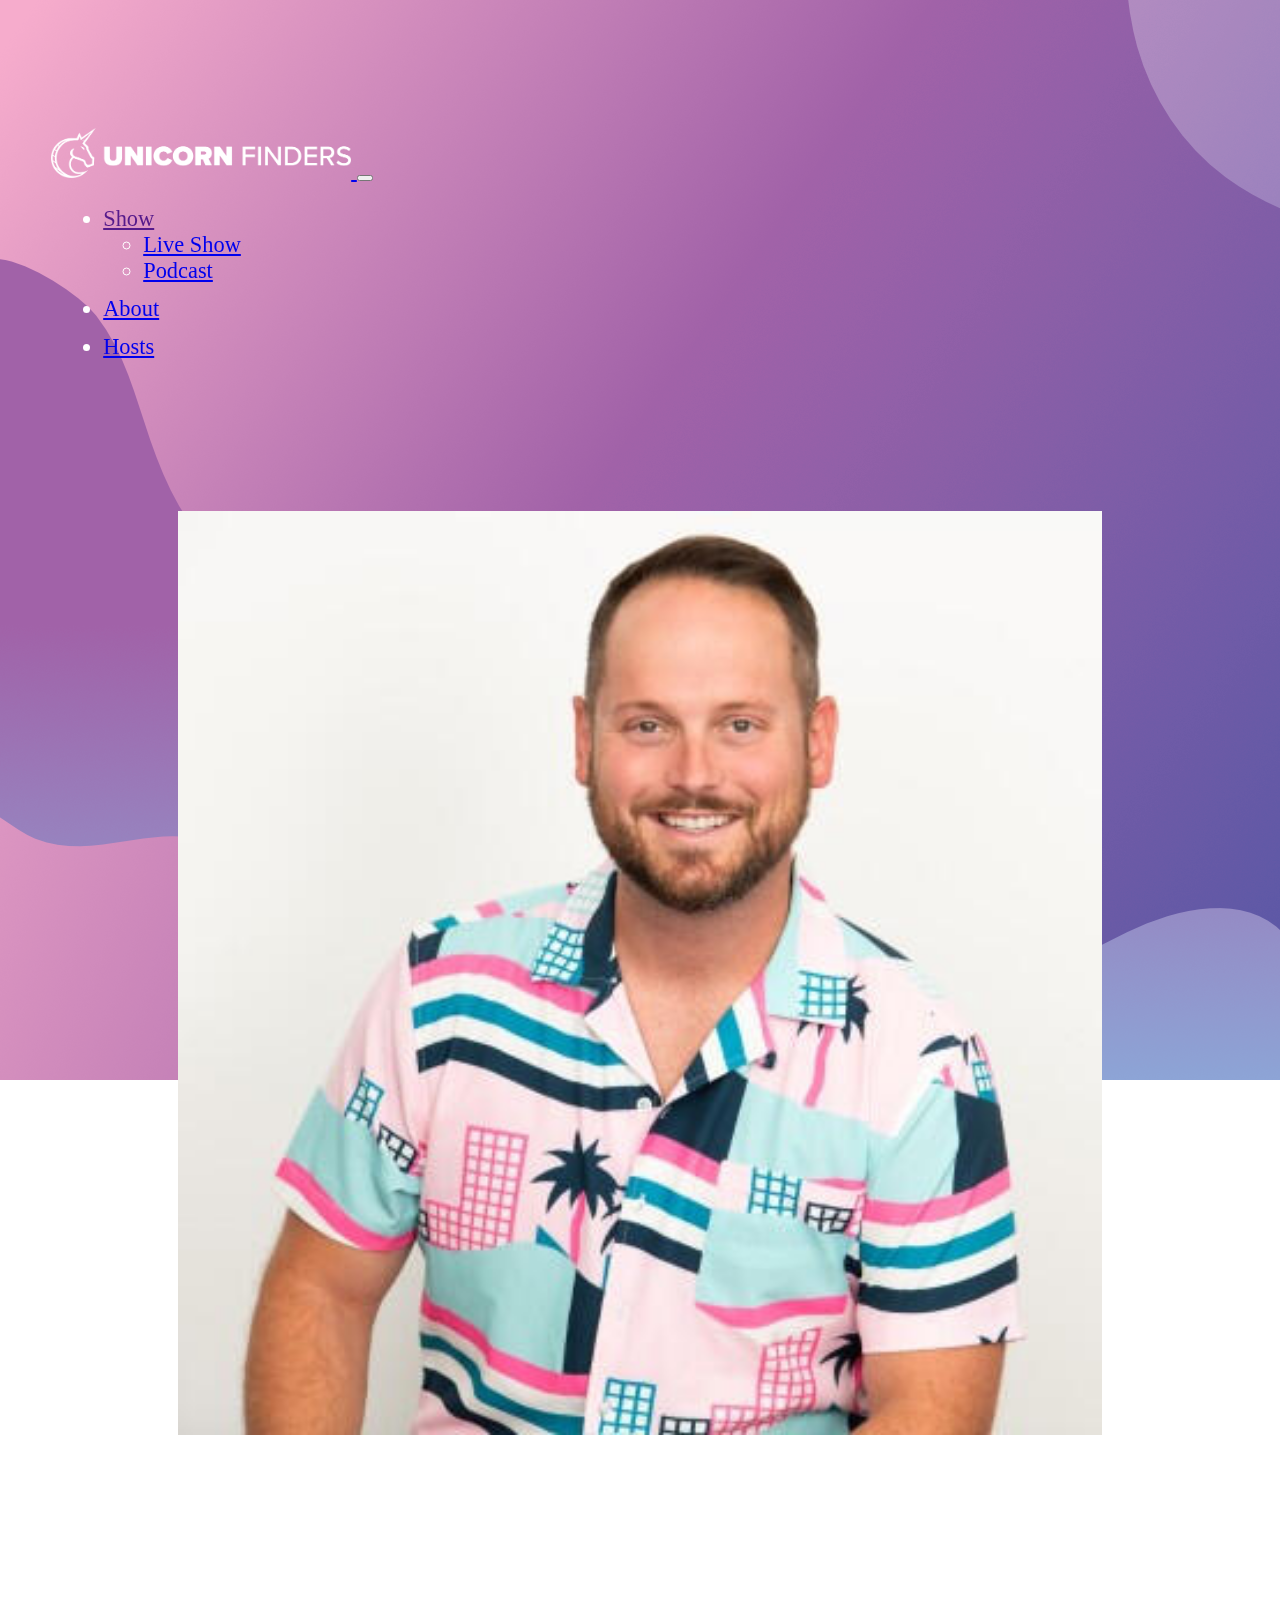
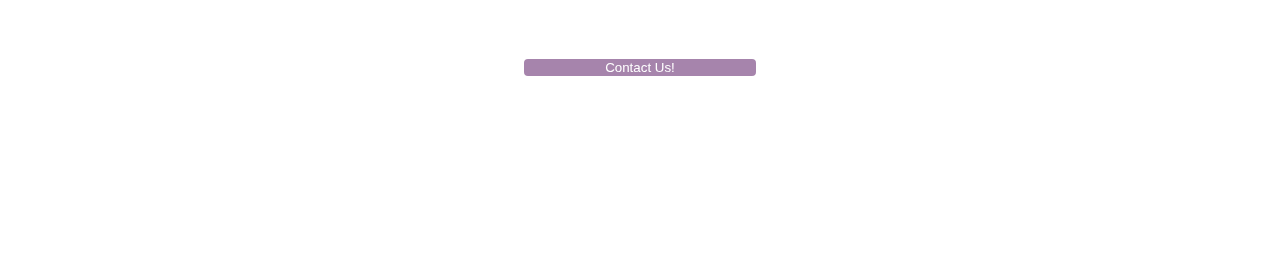
==== About.html @ c6fbdf16 "Finish Contact pages and add About page" ====
<!doctype html>
<html lang="en">
  <head>
    <meta charset="utf-8">
    <meta name="viewport" content="width=device-width, initial-scale=1">
    <link href="https://cdn.jsdelivr.net/npm/bootstrap@5.1.3/dist/css/bootstrap.min.css" rel="stylesheet" integrity="sha384-1BmE4kWBq78iYhFldvKuhfTAU6auU8tT94WrHftjDbrCEXSU1oBoqyl2QvZ6jIW3" crossorigin="anonymous">
    <link rel="icon" href="/images/indyArtboard 7@2x.png">
    <link rel="stylesheet" href="Unicorn_Finders_Website.css">
    <title>The Unicorn Finders</title>
  </head>
  <body>
    <!-- BACKGROUND FILES -->
    <div id="bg-4k">
      <img src="/images/Updated Background 2.png" alt="">
    </div>
    <div id="bg">
      <img src="/images/Updated Background 2-1920p.png" alt="">
    </div>
    
    <section id="hosts-title">
      <!-- NAVIGATION BAR -->

        <nav class="navbar navbar-expand-lg navbar-expand-md navbar-dark">
        <!-- LOGO -->
            <a class="navbar-brand" href="index.html">
                <img src="images/Artboard 14.png" width="300" alt="Unicorn Finders Logo">
            </a>
        <!-- TOGGLER -->
            <button class="navbar-toggler" type="button" data-bs-toggle="collapse" data-bs-target="#navbarSupportedContent" aria-controls="navbarSupportedContent" aria-expanded="false" aria-label="Toggle navigation">
                <span class="navbar-toggler-icon"></span>
            </button>
        <!-- MENU -->
            <div class="collapse navbar-collapse" id="navbarSupportedContent">
                <ul class="navbar-nav ms-auto">

                    <li class="nav-item dropdown">
                        <a class="nav-link dropdown-toggle" href="" id="navbarDropdown" role="button" data-bs-toggle="dropdown" aria-expanded="false">
                            Show
                        </a>
                        <ul class="dropdown-menu" aria-labelledby="navbarDropdown">
                            <li>
                                <a class="dropdown-item" href="https://www.linkedin.com/company/theunicornfinders/">Live Show</a>
                            </li>
                            <li>
                                <a class="dropdown-item" href="https://podcasts.apple.com/us/podcast/the-unicorn-finders/id1512019657">Podcast</a>
                            </li>
                        </ul>

                    <li class="nav-item">
                      <a id="menu-item" class="nav-link" href="About.html">About</a>
                    </li>

                    <li class="nav-item">
                        <a class="nav-link" href="Hosts.html">Hosts</a>
                    </li>
            </div>
        </nav>
        <main class="row" id="about-section">
            <div class="col-lg-4">
                <img src="images/Dan Thompson.jpg" alt="" class="about-img">
            </div>
            <div class="col-lg-8">
                <h1>Get to Know Us!</h1>
                <p>The Unicorn Finders were founded out of COVID in 2020 like a lot of business ventures. Jake, Dan, and Taylor are friends outside of work (believe it or not some people like to hang out outside of work). Jake, Dan, and Taylor have 30+ years of staffing and consulting experience combined and wanted to start a podcast where they can bring on their contacts that are doing some seriously cool stuff. Our goal with The Unicorn Finders is to bring a voice to companies who do not have the reach and the expanse network. There are so many amazing companies helping so many people but no one will ever know unless someone is willing to help them tell their story. If you think your company is a 'unicorn' in your field, please contact us and we would love to have you on the pod! </p>
                <button class="btn">Contact Us!</button>
            </div>
        </main>
        <footer class="footer">
            <div class="social-icons">
              <a href="https://www.linkedin.com/company/theunicornfinders/">
                <svg xmlns="http://www.w3.org/2000/svg" width="16" height="16" fill="currentColor" class="bi bi-linkedin" viewBox="0 0 16 16">
                  <path d="M0 1.146C0 .513.526 0 1.175 0h13.65C15.474 0 16 .513 16 1.146v13.708c0 .633-.526 1.146-1.175 1.146H1.175C.526 16 0 15.487 0 14.854V1.146zm4.943 12.248V6.169H2.542v7.225h2.401zm-1.2-8.212c.837 0 1.358-.554 1.358-1.248-.015-.709-.52-1.248-1.342-1.248-.822 0-1.359.54-1.359 1.248 0 .694.521 1.248 1.327 1.248h.016zm4.908 8.212V9.359c0-.216.016-.432.08-.586.173-.431.568-.878 1.232-.878.869 0 1.216.662 1.216 1.634v3.865h2.401V9.25c0-2.22-1.184-3.252-2.764-3.252-1.274 0-1.845.7-2.165 1.193v.025h-.016a5.54 5.54 0 0 1 .016-.025V6.169h-2.4c.03.678 0 7.225 0 7.225h2.4z"/>
                </svg>
              </a>
              <a href="https://open.spotify.com/show/5IF9OyWLb7FB78tWRYfuvE">
                <svg xmlns="http://www.w3.org/2000/svg" width="16" height="16" fill="currentColor" class="bi bi-spotify" viewBox="0 0 16 16">
                  <path d="M8 0a8 8 0 1 0 0 16A8 8 0 0 0 8 0zm3.669 11.538a.498.498 0 0 1-.686.165c-1.879-1.147-4.243-1.407-7.028-.77a.499.499 0 0 1-.222-.973c3.048-.696 5.662-.397 7.77.892a.5.5 0 0 1 .166.686zm.979-2.178a.624.624 0 0 1-.858.205c-2.15-1.321-5.428-1.704-7.972-.932a.625.625 0 0 1-.362-1.194c2.905-.881 6.517-.454 8.986 1.063a.624.624 0 0 1 .206.858zm.084-2.268C10.154 5.56 5.9 5.419 3.438 6.166a.748.748 0 1 1-.434-1.432c2.825-.857 7.523-.692 10.492 1.07a.747.747 0 1 1-.764 1.288z"/>
                </svg>
              </a>
            </div>
            <div class="footer-links">
                <span><a href="Advertise.html">Advertise</a></span>
                 | 
                <span><a href="Guest.html">Be a Guest</a></span>
                 | 
                <span><a href="Contact.html">Contact Us</a></span>
            </div>
            <span class="copyright"> &copy All rights reserved.</span>
          </footer>
      
          <script src="https://cdn.jsdelivr.net/npm/@popperjs/core@2.10.2/dist/umd/popper.min.js" integrity="sha384-7+zCNj/IqJ95wo16oMtfsKbZ9ccEh31eOz1HGyDuCQ6wgnyJNSYdrPa03rtR1zdB" crossorigin="anonymous"></script>
          <script src="https://cdn.jsdelivr.net/npm/bootstrap@5.1.3/dist/js/bootstrap.min.js" integrity="sha384-QJHtvGhmr9XOIpI6YVutG+2QOK9T+ZnN4kzFN1RtK3zEFEIsxhlmWl5/YESvpZ13" crossorigin="anonymous"></script>
        </body>
      </html>
---- Unicorn_Finders_Website.css ----
html, body {
    margin: 0;
    height: 100%;
    width: 100%;
    padding: 0;
    color: white;
}
#title, #hosts-title {
    height:fit-content;
    width: 100%;
}
nav {
    padding: 4%;
    padding-top: 10%;
    font-size: 1.4rem;
    width:100%
}
.nav-item {
    margin: 0.75rem;
}
@media (max-width: 390px) {
    .navbar-brand {
        width: 50%;
    }
}
#carouselExampleIndicators {
    display: flex;
    align-items: center;
    width: 100%;
}
.carousel-item {
    color: white;
    position: relative;
}
.slide-logo {
    display: flex;
    justify-content: center;
}

.slide-image {
    border-radius: 40%;
    height: 23rem;
    transition: transform 250ms, box-shadow 250ms;
}
.slide-image:hover {
    transform: scale(1.02);
    box-shadow: 0px 5px 5px rgb(110, 110, 110);
}
.row {
    margin: 6% 12%;
}
h1, h2, p {
    text-align: center;
}
.slide-text {
    display: flex;
    flex-direction: column;
    justify-content: center;
    margin: auto;
} 
#call-to-action {
    display: flex;
    flex-direction: row;
    align-items: center;
    justify-content: center;
    padding: 5%;
    height:fit-content;
    background-color: #69386d;
    background-image: url(images/Curve\ Line\ \(1\).svg);
    background-position: bottom right;
    background-repeat:no-repeat;
    background-size:cover;
    color: white;
    border-top: 3px solid white;
    border-bottom: 3px solid white;
}
.unicorn-logo {
    width: 18rem;
}
#call-to-action p {
    font-size: 1.5rem;
    padding: 0% 10%;

}
@media (max-width:991px ) {
    .slide-image {
        height: 18rem;
    }
    .unicorn-logo {
        width: 15rem;
    }
    
    #call-to-action {
        flex-direction: column;
    }
    .cta-logo {
        margin-left: auto;
        margin-right: auto;
    }
    .cta-text {
        padding-top: 2rem;
    }
}
@media (max-width: 577px) {
    #title {
        height: 45rem;
    }
    .carousel-item {
        height: 38rem;
    }
}
.cta-text {
    display: flex;
    justify-content: center;
    flex-direction: column;
}
.btn {
    border: 4px solid white;
    background-color: rgba(144, 101, 151, 0.8);
    color: white;
    width: 15rem;
    margin-left: auto;
    margin-right: auto;
    border-radius: 0.5rem;
    transition: transform 250ms, box-shadow 250ms;
}
.form-submit {
    display: flex;
    justify-content: center;
}
.btn:hover{
    transform: translateY(-3px);
    box-shadow: 0px 5px 5px white;
    color: white;
}


/* Hosts Page */

section div article {
    display: flex;
    align-items: center;
    flex-direction: column;
}
article img {
    border-radius: 50%;
    width: 80%;
    margin-top: 5%;
}
.hosts-section {
    display: flex;
    justify-content: space-evenly;
    margin: 2% auto;
    width: 90%
}
.host-cards {
    display: flex;
    flex-direction: column;
    justify-content: space-between;
    align-items: center;
    background-color: rgba(242, 235, 231, 0.5);
    border:5px solid white;
    border-radius: 15px;
    padding: 5px;
}
.host-cards button {
    margin-bottom: 5%;
    width: 80%;
}
#bg {
    position: fixed;
    top: 0;
    left: 0;
    min-width: 100%;
    min-height: 100%;
    z-index: -2;
}
#bg-4k {
    display: none;
    position: fixed;
    top: 0;
    left: 0;
    min-width: 100%;
    min-height: 100%;
    z-index: -2;
}
@media (min-width: 1601px) {
    #bg {
        display: none;
    }
    #bg-4k {
        display: block;
    }
}

div article .btn {
    background-color:#69386d;
    color: rgb(242,235,231);
    width: 80%;
}
.footer {
    display: flex;
    flex-direction: column;
    align-items: center;
    color: white;
}
.social-icons {
    display:flex;
    justify-content: center;
    justify-content: space-evenly;
    width: 20%;
    margin: 1rem 0rem 0.5rem 0rem;
}
.social-icons svg {
    height: 2rem;
    width: 2rem;
    color: white;
    transition: transform 250ms;
}
.footer-links a {
    color: white;
    text-decoration: none;
}
.footer-links a:hover {
    text-decoration: underline;
}
.copyright {
    font-weight:100;
    font-size: 0.7rem;
    margin-bottom: 1rem;
}
.social-icons svg:hover {
    transform: translateY(-3px);
}
.about-img {
    width: 95%;
}
main .col-lg-8, main .col-lg-4 {
    display: flex;
    flex-direction: column;
    align-items: center;
    justify-content: center;
}
/* #about-section {
    background-color: rgba(242, 235, 231, 0.5);
    border:5px solid white;
    border-radius: 15px;
    padding: 5%;
} */
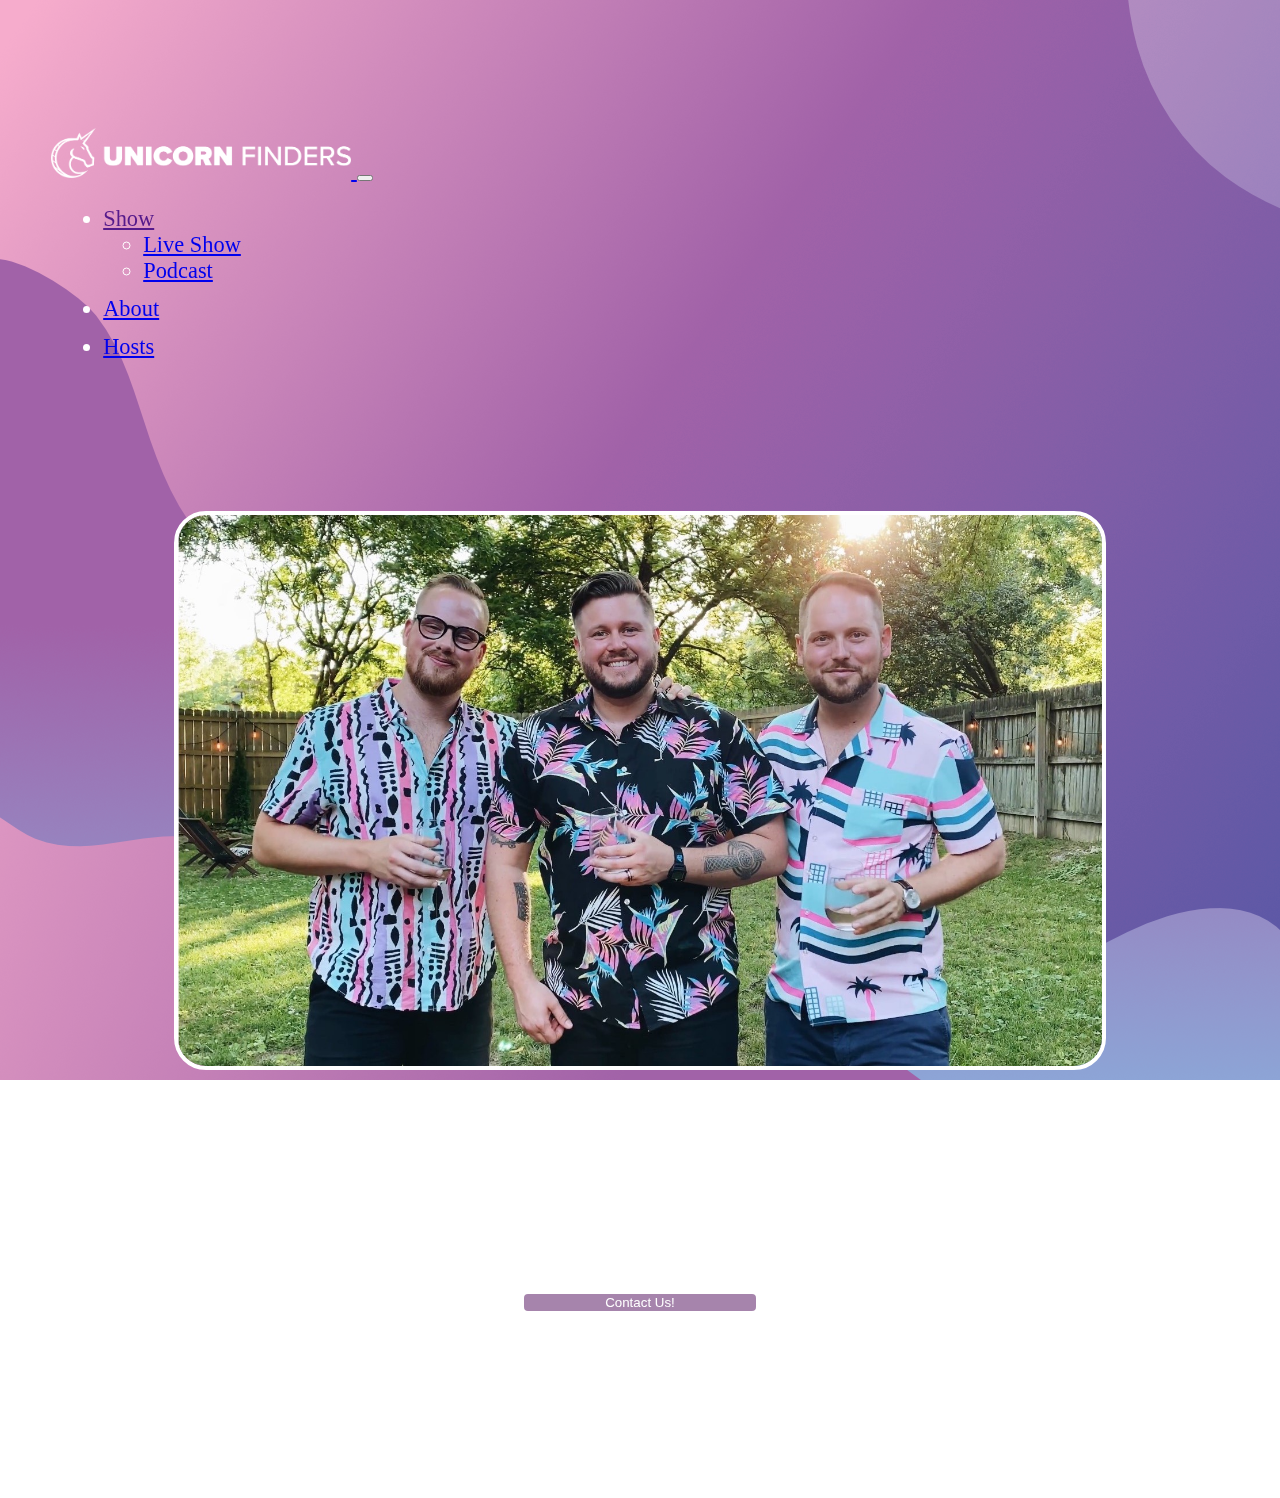
==== commit 07aae8dc: "Create Unicorns Page" ====
--- a/About.html
+++ b/About.html
@@ -56,12 +56,12 @@
             </div>
         </nav>
         <main class="row" id="about-section">
-            <div class="col-lg-4">
-                <img src="images/Dan Thompson.jpg" alt="" class="about-img">
+            <div class="col-lg-5">
+                <img src="/images/Unicorn Finders About.JPG" alt="Unicorn Finders Hosts" class="about-img">
             </div>
-            <div class="col-lg-8">
+            <div class="col-lg-7">
                 <h1>Get to Know Us!</h1>
-                <p>The Unicorn Finders were founded out of COVID in 2020 like a lot of business ventures. Jake, Dan, and Taylor are friends outside of work (believe it or not some people like to hang out outside of work). Jake, Dan, and Taylor have 30+ years of staffing and consulting experience combined and wanted to start a podcast where they can bring on their contacts that are doing some seriously cool stuff. Our goal with The Unicorn Finders is to bring a voice to companies who do not have the reach and the expanse network. There are so many amazing companies helping so many people but no one will ever know unless someone is willing to help them tell their story. If you think your company is a 'unicorn' in your field, please contact us and we would love to have you on the pod! </p>
+                <p>The Unicorn Finders was founded out of COVID in 2020 like many business ventures. Jake, Dan, and Taylor are friends outside of work (believe it, or not some colleagues like to hang out outside of work). Jake, Dan, and Taylor have 30+ years of staffing and consulting experience combined and wanted to start a podcast where they can bring on their contacts that are doing some seriously cool stuff and are flying under the radar. Our goal with The Unicorn Finders is to bring a voice to companies that do not have the reach and the expansive network. There are so many amazing companies helping so many people, but no one will ever know unless someone is willing to help them tell their story. If you think your company is a 'unicorn' in your field, please contact us, and we would love to have you on the pod!</p>
                 <button class="btn">Contact Us!</button>
             </div>
         </main>
--- a/Unicorn_Finders_Website.css
+++ b/Unicorn_Finders_Website.css
@@ -146,7 +146,9 @@
     border-radius: 50%;
     width: 80%;
     margin-top: 5%;
-}
+    
+}
+
 .hosts-section {
     display: flex;
     justify-content: space-evenly;
@@ -234,16 +236,51 @@
 }
 .about-img {
     width: 95%;
-}
-main .col-lg-8, main .col-lg-4 {
-    display: flex;
-    flex-direction: column;
-    align-items: center;
-    justify-content: center;
-}
-/* #about-section {
+    border-radius: 2rem;
+    border:4px solid white;
+}
+main .col-lg-7, main .col-lg-5 {
+    display: flex;
+    flex-direction: column;
+    align-items: center;
+    justify-content: center;
+}
+.guest-cards {
+    display: flex;
+    justify-content: center;
+    align-items: center;
+    flex-direction: column;
     background-color: rgba(242, 235, 231, 0.5);
-    border:5px solid white;
+    border:4px solid white;
     border-radius: 15px;
-    padding: 5%;
-} */+    padding: 1%;
+    margin:1%;
+    width: 15rem;
+    height:20rem;
+}
+.guest-cards h2 {
+    font-size:1.5rem;
+}
+.guest-cards article {
+    display:flex;
+    align-items: center;
+    justify-content: center;
+    flex-direction: column;
+    height:80%;
+    margin-top:auto;
+    margin-bottom:auto;
+}
+.guest-cards article
+.guest-cards .btn {
+    width: 85%;
+}
+#guest-section {
+    display:flex;
+    justify-content: center;
+    align-items: center;
+    flex-wrap:wrap;
+    width:90%;
+    margin-left:auto;
+    margin-right:auto;
+    margin-top:2%;
+}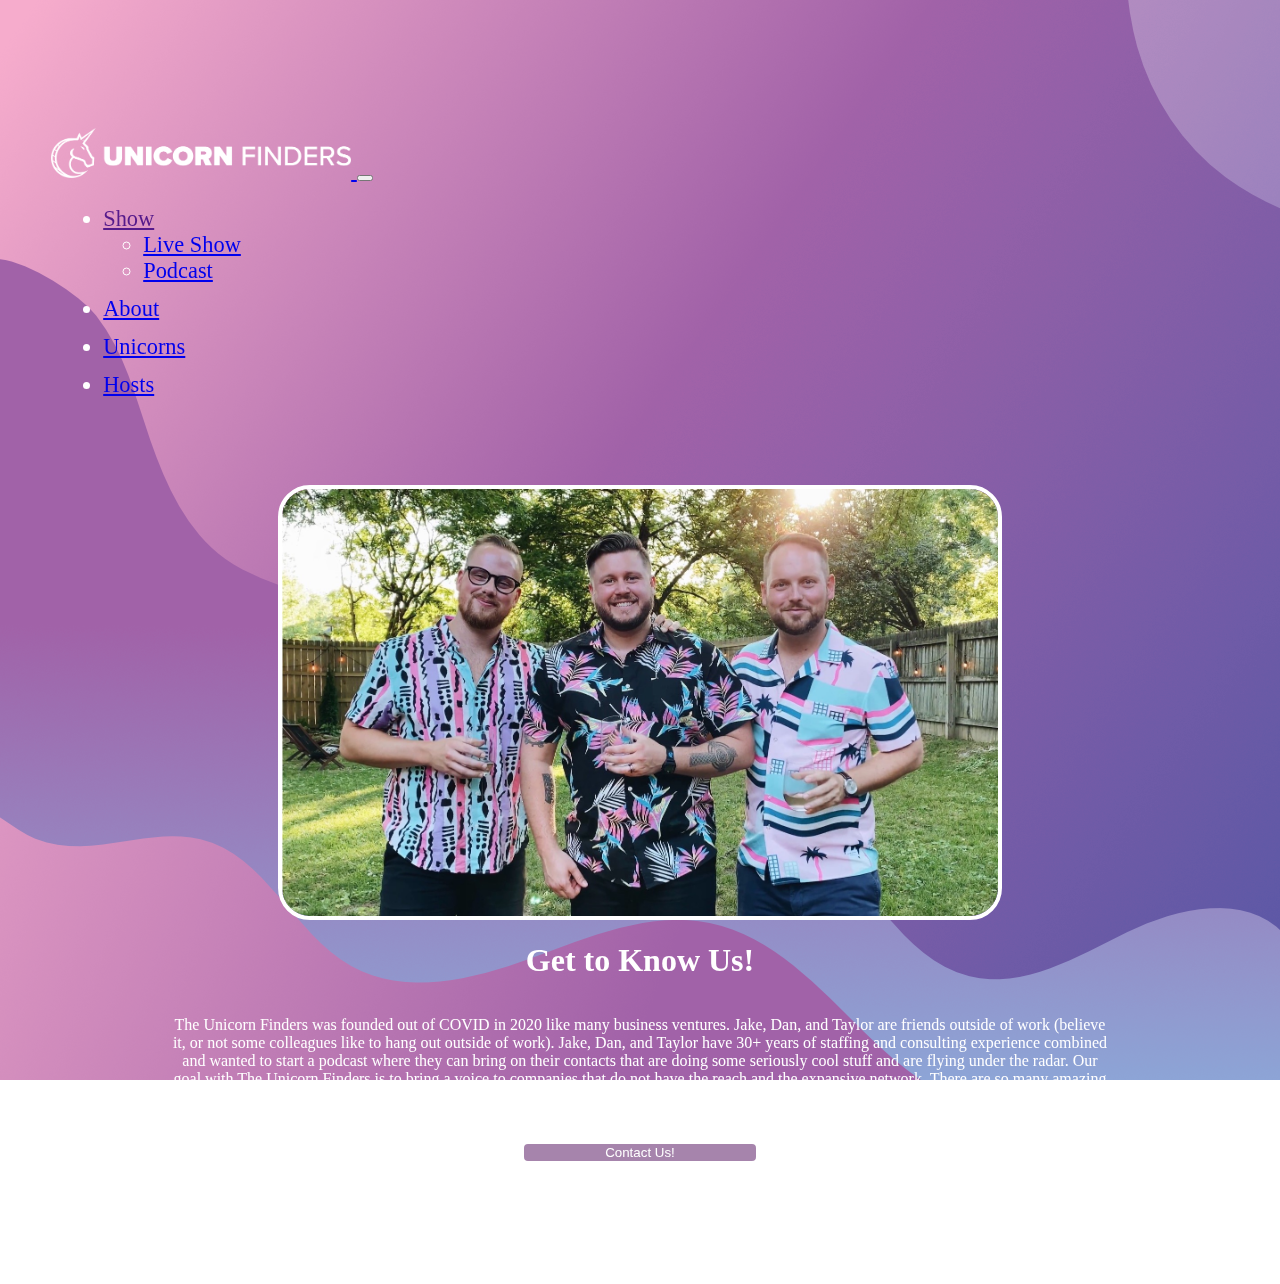
==== commit 81812be6: "Add Unicorns Link" ====
--- a/About.html
+++ b/About.html
@@ -51,15 +51,16 @@
                     </li>
 
                     <li class="nav-item">
+                      <a id="menu-item" class="nav-link" href="Unicorns.html">Unicorns</a>
+                    </li>
+
+                    <li class="nav-item">
                         <a class="nav-link" href="Hosts.html">Hosts</a>
                     </li>
             </div>
         </nav>
-        <main class="row" id="about-section">
-            <div class="col-lg-5">
+        <main id="about-section">
                 <img src="/images/Unicorn Finders About.JPG" alt="Unicorn Finders Hosts" class="about-img">
-            </div>
-            <div class="col-lg-7">
                 <h1>Get to Know Us!</h1>
                 <p>The Unicorn Finders was founded out of COVID in 2020 like many business ventures. Jake, Dan, and Taylor are friends outside of work (believe it, or not some colleagues like to hang out outside of work). Jake, Dan, and Taylor have 30+ years of staffing and consulting experience combined and wanted to start a podcast where they can bring on their contacts that are doing some seriously cool stuff and are flying under the radar. Our goal with The Unicorn Finders is to bring a voice to companies that do not have the reach and the expansive network. There are so many amazing companies helping so many people, but no one will ever know unless someone is willing to help them tell their story. If you think your company is a 'unicorn' in your field, please contact us, and we would love to have you on the pod!</p>
                 <button class="btn">Contact Us!</button>
--- a/Unicorn_Finders_Website.css
+++ b/Unicorn_Finders_Website.css
@@ -235,15 +235,19 @@
     transform: translateY(-3px);
 }
 .about-img {
-    width: 95%;
+    width: 70%;
     border-radius: 2rem;
     border:4px solid white;
 }
-main .col-lg-7, main .col-lg-5 {
-    display: flex;
-    flex-direction: column;
-    align-items: center;
-    justify-content: center;
+#about-section {
+    display: flex;
+    flex-direction: column;
+    justify-content: center;
+    align-items: center;
+    padding: 1% 10%;
+}
+#about-section p {
+    padding: 0% 4%;
 }
 .guest-cards {
     display: flex;
@@ -270,9 +274,8 @@
     margin-top:auto;
     margin-bottom:auto;
 }
-.guest-cards article
 .guest-cards .btn {
-    width: 85%;
+    width: 80%;
 }
 #guest-section {
     display:flex;
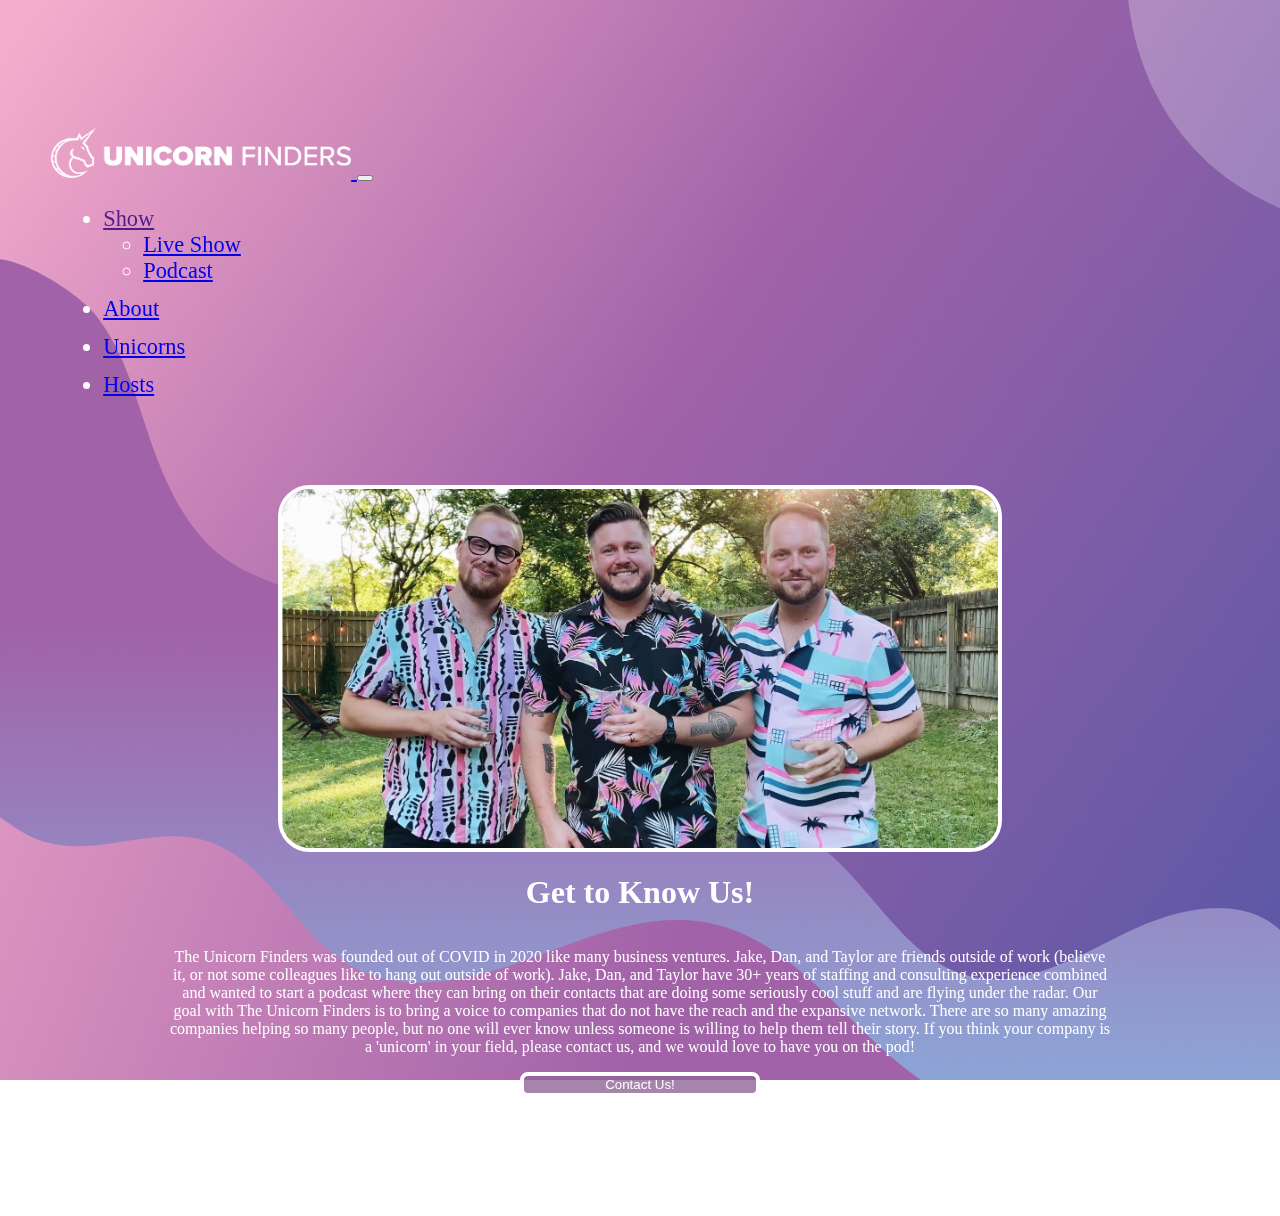
==== commit ac483d89: "Activate Links" ====
--- a/About.html
+++ b/About.html
@@ -63,7 +63,7 @@
                 <img src="/images/Unicorn Finders About.JPG" alt="Unicorn Finders Hosts" class="about-img">
                 <h1>Get to Know Us!</h1>
                 <p>The Unicorn Finders was founded out of COVID in 2020 like many business ventures. Jake, Dan, and Taylor are friends outside of work (believe it, or not some colleagues like to hang out outside of work). Jake, Dan, and Taylor have 30+ years of staffing and consulting experience combined and wanted to start a podcast where they can bring on their contacts that are doing some seriously cool stuff and are flying under the radar. Our goal with The Unicorn Finders is to bring a voice to companies that do not have the reach and the expansive network. There are so many amazing companies helping so many people, but no one will ever know unless someone is willing to help them tell their story. If you think your company is a 'unicorn' in your field, please contact us, and we would love to have you on the pod!</p>
-                <button class="btn">Contact Us!</button>
+                <a href="Contact.html"><button class="btn">Contact Us!</button></a>
             </div>
         </main>
         <footer class="footer">
--- a/Unicorn_Finders_Website.css
+++ b/Unicorn_Finders_Website.css
@@ -36,7 +36,10 @@
     display: flex;
     justify-content: center;
 }
-
+a {
+    margin-left: auto;
+    margin-right: auto;
+}
 .slide-image {
     border-radius: 40%;
     height: 23rem;
@@ -167,7 +170,10 @@
 }
 .host-cards button {
     margin-bottom: 5%;
-    width: 80%;
+    width: 100%;
+}
+.host-cards a {
+    width:70%;
 }
 #bg {
     position: fixed;
@@ -274,8 +280,11 @@
     margin-top:auto;
     margin-bottom:auto;
 }
+.guest-cards a {
+    width: 80%;
+}
 .guest-cards .btn {
-    width: 80%;
+    width: 100%;
 }
 #guest-section {
     display:flex;
